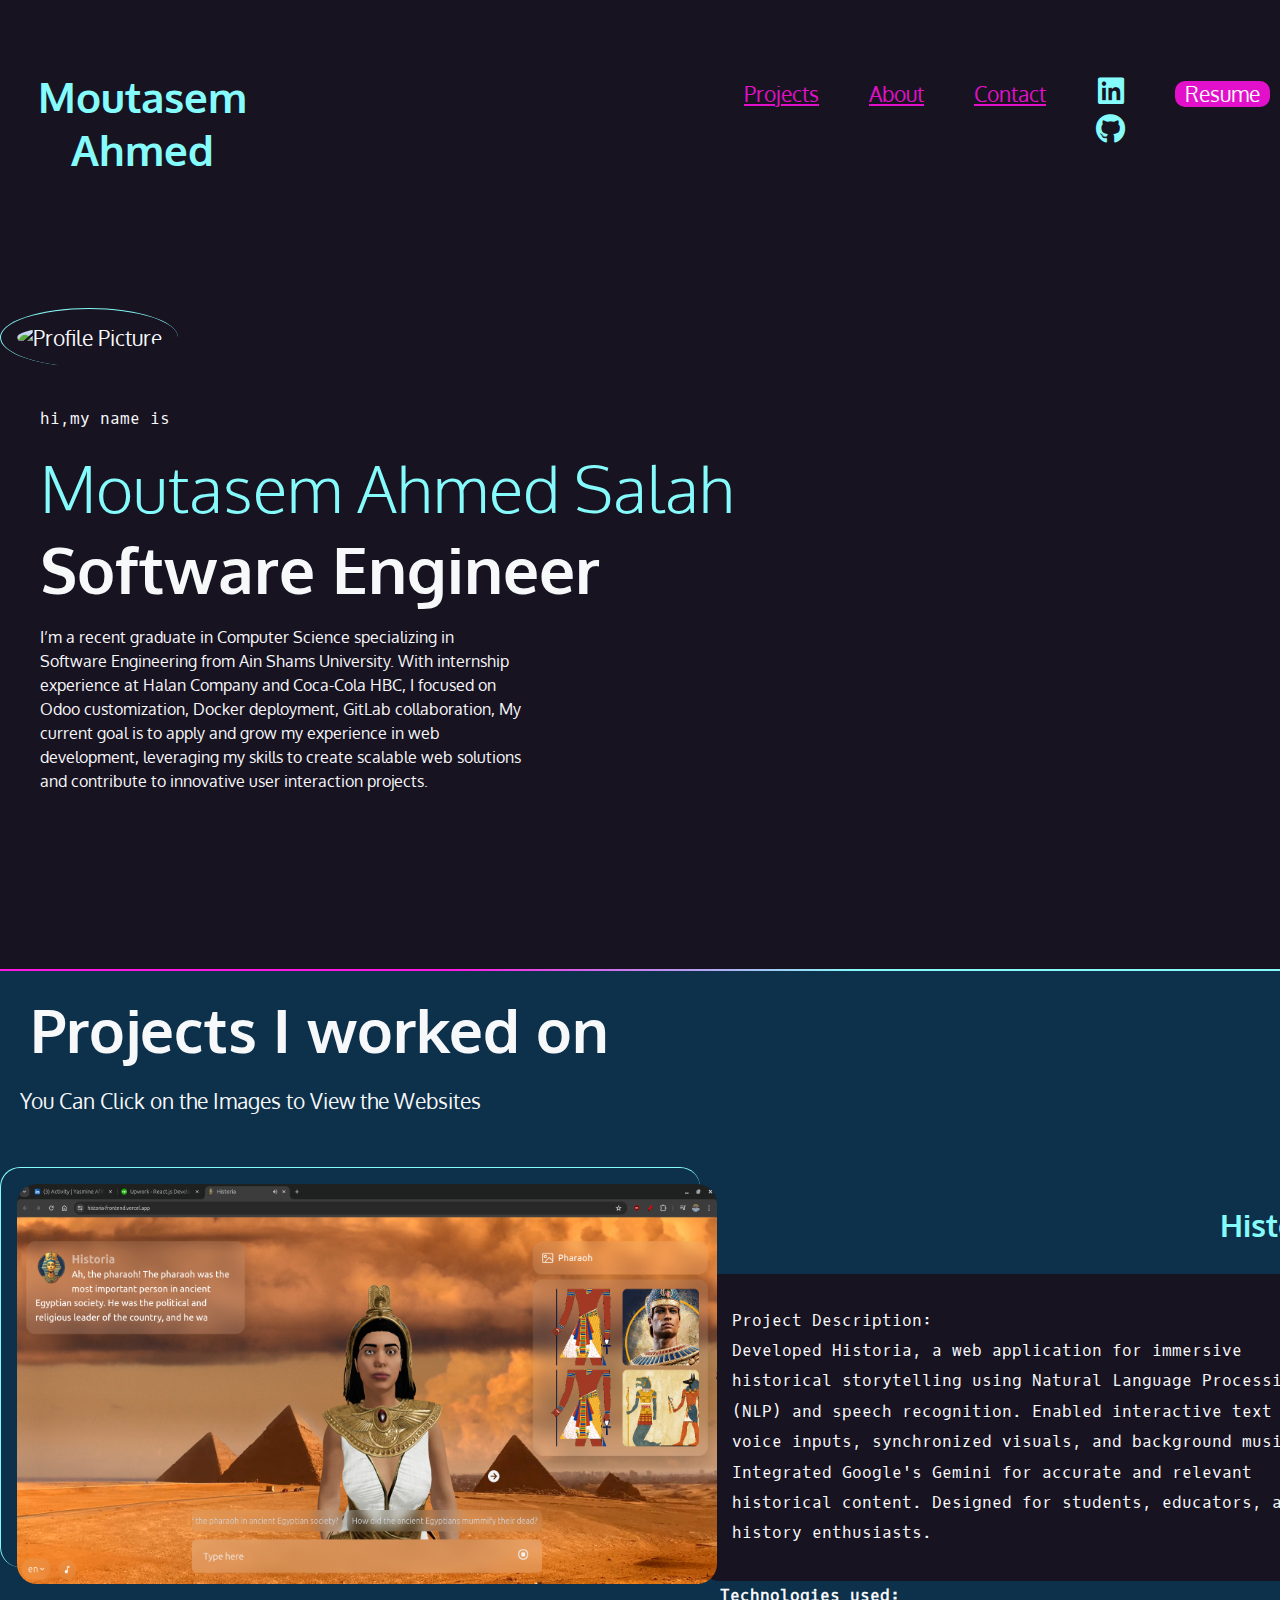
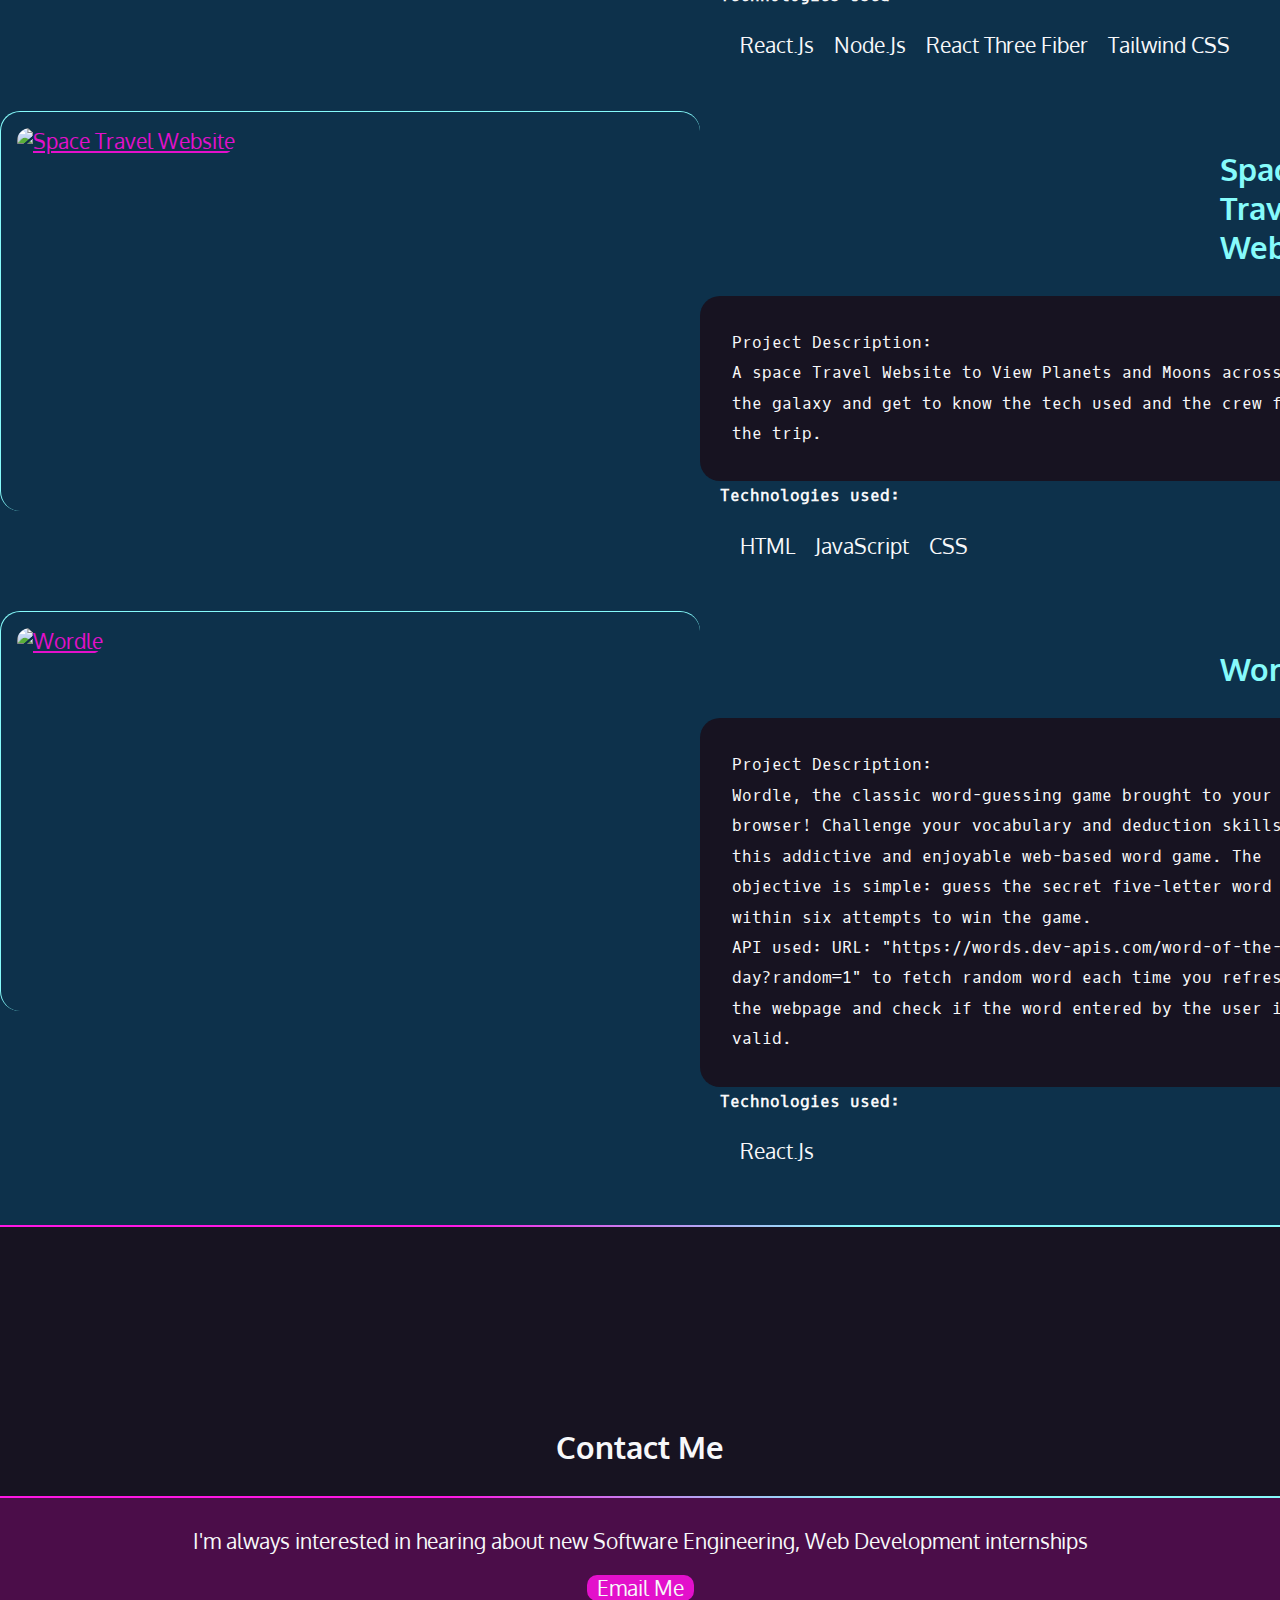
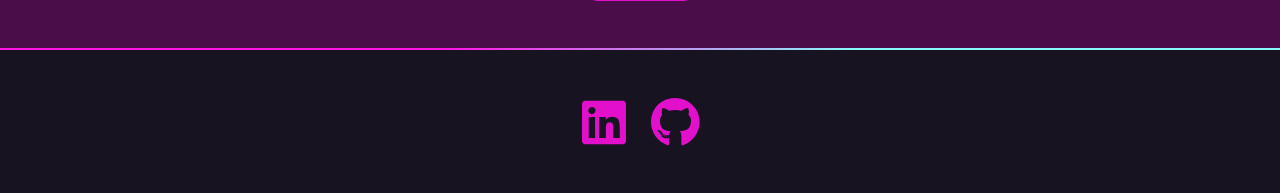
==== src/My Portofolio.html @ 0214f1d7 "aaa" ====
<!DOCTYPE html>
<html lang="en">
<head>
    <meta charset="UTF-8" />
    <meta http-equiv="X-UA-Compatible" content="IE=edge" />
    <meta name="viewport" content="width=device-width, initial-scale=1.0" />
    <link rel="preconnect" href="https://fonts.googleapis.com" />
    <link rel="preconnect" href="https://fonts.gstatic.com" crossorigin />
    <link href="https://fonts.googleapis.com/css2?family=Oxygen&family=Oxygen+Mono&display=swap" rel="stylesheet" />
    <link href="https://cdnjs.cloudflare.com/ajax/libs/font-awesome/5.15.4/css/all.min.css" rel="stylesheet" />
    <link rel="stylesheet" href="Styler.css" />
    <title>Moutasem Ahmed's Portfolio</title>
    <style>
        html {
            scroll-behavior: smooth;
        }
        .profile-picture {
            margin-bottom: 20px; /* Adjust this value as needed */
        }
        #intro {
            margin-top: 20px; /* Adjust this value as needed */
            padding-left: 20px;
        }
        .name {
            margin-top: 0;
        }
    </style>
</head>
<body>
<div>
    <nav style="padding-bottom: 100px;display: flex;padding-top: 50px">
        <h1 style="text-align:center; font-family: var(--sans);padding-left:30px;padding-top: 20px;color: var(--aqua);">Moutasem Ahmed</h1>
        
        <ul class="navbar ull">
            
            <li class="lli"><a href="#Projects">Projects</a></li>
            <li class="lli"><a href="#intro">About</a></li>
            <li class="lli"><a href="#contact">Contact</a></li>
            <div class="linksnav">
                <a style="color: var(--aqua)" href="http://www.linkedin.com/in/moutasem-ahmed-7a361221b"><i class="fab fa-linkedin"></i></a>
                <a style="color: var(--aqua)" href="https://github.com/Moutasem-Ahmed-Salah"><i class="fab fa-github"></i></a>
            </div>
            <li class="lli"><div class="Resume">
                <a href="https://www.canva.com/design/DAGIdNSvzQg/Gosdn8fJS9OLuh8x9Soqvw/view?utm_content=DAGIdNSvzQg&utm_campaign=designshare&utm_medium=link&utm_source=editor" class="square">Resume</a>
            </div></li>
        </ul>
    </nav>
</div>
<div><img class="profile-picture" src="https://i.ibb.co/3TtykQk/Whats-App-Image-2023-07-19-at-22-03-19.jpg" alt="Profile Picture" border="0"></div>
<section id="intro">
    <p class="name" style="padding-left: 20px">hi,my name is</p>
    <h2 class="namee" style="padding-left: 20px">Moutasem Ahmed Salah</h2>
    <h2 style="padding-left: 20px">Software Engineer</h2>
    <p style="padding-left: 20px; width: 40%">I’m a recent graduate in Computer Science specializing in Software Engineering from Ain Shams University. With internship experience at Halan Company and Coca-Cola HBC, I focused on Odoo customization, Docker deployment, GitLab collaboration, My current goal is to apply and grow my experience in web development, leveraging my skills to create scalable web solutions and contribute to innovative user interaction projects.</p>
</section>

<div class="gradient"></div>
<section class="projects" id="Projects" style="padding-bottom: 40px;">
    <h1 style="font-family: var(--sans);padding-left:30px;padding-top: 20px;font-size: 60px;">Projects I worked on</h1>
    <p style="margin-left: 20px;">You Can Click on the Images to View the Websites</p>
    <div class="gridd">
        <div class="lefts">
            <h2 style="padding-top: 70px;padding-left: 20px; padding-bottom: 30px; color: var(--aqua);margin-left: 500px;">Historia</h2>
            <p class="name blackbox">Project Description:<br>Developed Historia, a web application for immersive historical storytelling using Natural Language Processing (NLP) and speech recognition. Enabled interactive text and voice inputs, synchronized visuals, and background music. Integrated Google's Gemini for accurate and relevant historical content. Designed for students, educators, and history enthusiasts.
            </p>
            <h3 class="name" style="padding-left: 20px;">Technologies used:</h3>
            <ul style="display: flex;list-style: none;gap: 20px;">
                <li>React.Js</li>
                <li>Node.Js</li>
                <li>React Three Fiber</li>
                <li>Tailwind CSS</li>
            </ul>
        </div>
        <div class="images">
            <a href="https://historia-frontend.vercel.app/" target="_blank">
            <img class="innerImage" src="./Screenshot from 2024-07-05 03-08-24.png" alt="Wordle">
            </a>
        </div>
    </div>

    <div class="gridd">
        <div class="lefts">
            <h2 style="padding-top: 70px;padding-left: 20px; padding-bottom: 30px; color: var(--aqua);margin-left: 500px;">Space Travel Website</h2>
            <p class="name blackbox">Project Description:<br>A space Travel Website to View Planets and Moons across the galaxy and get to know the tech used and the crew for the trip.</p>
            <h3 class="name" style="padding-left: 20px;">Technologies used:</h3>
            <ul style="display: flex;list-style: none;gap: 20px;">
                <li>HTML</li>
                <li>JavaScript</li>
                <li>CSS</li>
            </ul>
        </div>
        <div class="images">
            <a href="https://space-travel-website-mu.vercel.app/" target="_blank">
                <img class="innerImage" src="https://user-images.githubusercontent.com/125928209/256124377-43f358d6-e38e-4e15-af7e-be1ad5661c02.png" alt="Space Travel Website">
            </a>
        </div>
    </div>

    <div class="gridd">
        <div class="lefts">
            <h2 style="padding-top: 70px;padding-left: 20px; padding-bottom: 30px; color: var(--aqua);margin-left: 500px;">Wordle</h2>
            <p class="name blackbox">Project Description:<br>Wordle, the classic word-guessing game brought to your browser! Challenge your vocabulary and deduction skills in this addictive and enjoyable web-based word game. The objective is simple: guess the secret five-letter word within six attempts to win the game.<br>
                API used: URL: "https://words.dev-apis.com/word-of-the-day?random=1" to fetch random word each time you refresh the webpage and check if the word entered by the user is valid.
            </p>
            <h3 class="name" style="padding-left: 20px;">Technologies used:</h3>
            <ul style="display: flex;list-style: none;gap: 20px;">
                <li>React.Js</li>
            </ul>
        </div>
        <div class="images">
            <a href="https://wordle-two-gray.vercel.app/" target="_blank">
                <img class="innerImage" src="https://user-images.githubusercontent.com/125928209/254151798-ba4dd368-7d0d-45ee-90b4-ab6c3a55c8c6.png" alt="Wordle">
            </a>
        </div>
    </div>
</section>

<div class="gradient"></div>

<footer id="contact" style="padding-top: 200px;">
    <h2 style="text-align: center; padding-bottom: 30px;">Contact Me</h2>
    <div class="gradient"></div>
    <div class="EmailMe">
        <p>I'm always interested in hearing about new Software Engineering, Web Development internships</p>
        <a href="mailto:moutasemahmed122@gmail.com" class="square">Email Me</a>
        <br><p></p><br>
    </div>
    <div class="gradient"></div>
    <div class="links a">
        <a href="http://www.linkedin.com/in/moutasem-ahmed-7a361221b"><i class="fab fa-linkedin"></i></a>
        <a href="https://github.com/Moutasem-Ahmed-Salah"><i class="fab fa-github"></i></a>
    </div>
</footer>

</body>
</html>
---- src/Styler.css ----
/* variables declared here - these are the colors for our pages, as well as the font stacks and sizes. */
:root {
    --black: #171321;
    --dkblue: #0d314b;
    --plum: #4b0d49;
    --hotmag: #ff17e4;
    --magenta: #e310cb;
    --aqua: #86fbfb;
    --white: #f7f8fa;
    --font-size: 1.3rem;
    --mono: "Oxygen mono", monospace;
    --sans: Oxygen, sans-serif;
}
/* border box model: https://css-tricks.com/box-sizing/ */
html {
    box-sizing: border-box;
}
*,
*::before,
*::after {
    box-sizing: inherit;
}
/* generic styles for the page */
body {
    padding: 0;
    margin: 0;
    font-family: var(--sans);
    background-color: var(--black);
    color: var(--white);
    font-size: var(--font-size);
}
h1,
h2,
h3 {
    margin: 0;
}

.profile-picture{
    border-radius: 50%;
    height: 400px;
    width: 400px;
margin: 2rem 0 4rem 0;
    border-left: 1px solid var(--aqua);
    border-top: 1px solid var(--aqua);
    padding: 1rem;
}
a {
    color: var(--magenta);
}

a:hover {
    color: var(--hotmag);
    text-decoration: none;
}
/* intro styles */
#intro {
    padding-bottom: 10rem;
}


#intro p {
    font-size: 1rem;
    line-height: 1.5;
}

 .name {
    font-family: var(--mono);
    font-size: 1rem;
     line-height: 190%;
}

.namee {
    font-family: var(--sans);
    font-size: 4rem;
    color: var(--aqua);
    display: block;
    font-weight: 300;
}

#intro h2 {
    font-size: 4rem;
}

.ull{
    display: flex;
    list-style:none;
    gap: 30px;
}
.lli{
    list-style: none;
    padding-right: 800px;
    padding:10px;
    text-align:center;

}
.Resume{

    text-align: center;
    justify-content: center;
}
.projects{
    background-color: #0d314b;
}
.images{
    height: 400px;
    width: 700px;
    border-radius: 20px;
    margin: 2rem 0 4rem 0;
    border-left: 1px solid var(--aqua);
    border-top: 1px solid var(--aqua);
    padding: 1rem;
    display: grid;
    grid-area: a;
}
.lefts{
    display: grid;
    grid-area: b;
}

.gridd{
    display: grid;
    grid-template-columns: 2fr 3fr;
    grid-template-areas: "a b";

}
.images:hover{
    border-left: 1px solid var(--hotmag);
    border-top: 1px solid var(--hotmag);
    padding: 1rem;
}
.innerImage{
    border-radius: 20px;height:400px;width:700px;
}


.gradient{
    height:2px;
    background: linear-gradient(90deg, rgba(255,23,228,1) 35%, rgba(134,251,251,1) 67%);


}
.EmailMe{
    padding-top: 10px;
    background-color: #4b0d49;
    text-align: center;
    justify-content: center;
    height: 30%;

}

.square{
   padding-left: 10px;
    padding-right: 10px;
    background-color: #e310cb;
    text-align: center;
    justify-content: center;
    align-items: center;
    width:100px;
    border-radius: 10px;
  color: #f7f8fa;
    text-decoration: none;

}
.square:hover {
    background-color: #ff17e5;
    padding-left: 10px;
    padding-right: 10px;
    text-align: center;
    justify-content: center;
    align-items: center;
    width:100px;
    border-radius: 10px;
    color: #f7f8fa;
    text-decoration: none;

}
.linksnav{
    align-items: center;
    justify-content: space-between;
    text-align: center;
}
.linksnav a {
    font-size: 30px; /* Adjust the size according to your preference */
    margin: 0 10px; /* Adds 10px of horizontal space between the icons */
}
.links{
    align-items: center;
    justify-content: space-between;
    text-align: center;
    padding-top: 40px;
    padding-bottom: 40px;


}
.links a {
    font-size: 50px; /* Adjust the size according to your preference */
    margin: 0 10px; /* Adds 10px of horizontal space between the icons */
}

.navbar{
    display: flex;
    list-style:none;
    align-content:center;
    text-align:center;
    margin-left:400px;
    padding-left: 80px;
}

.blackbox{
    background-color: var(--black);
    padding: 2rem;
    border-radius: 20px;
    margin: 0rem;
    width: 650px;
}
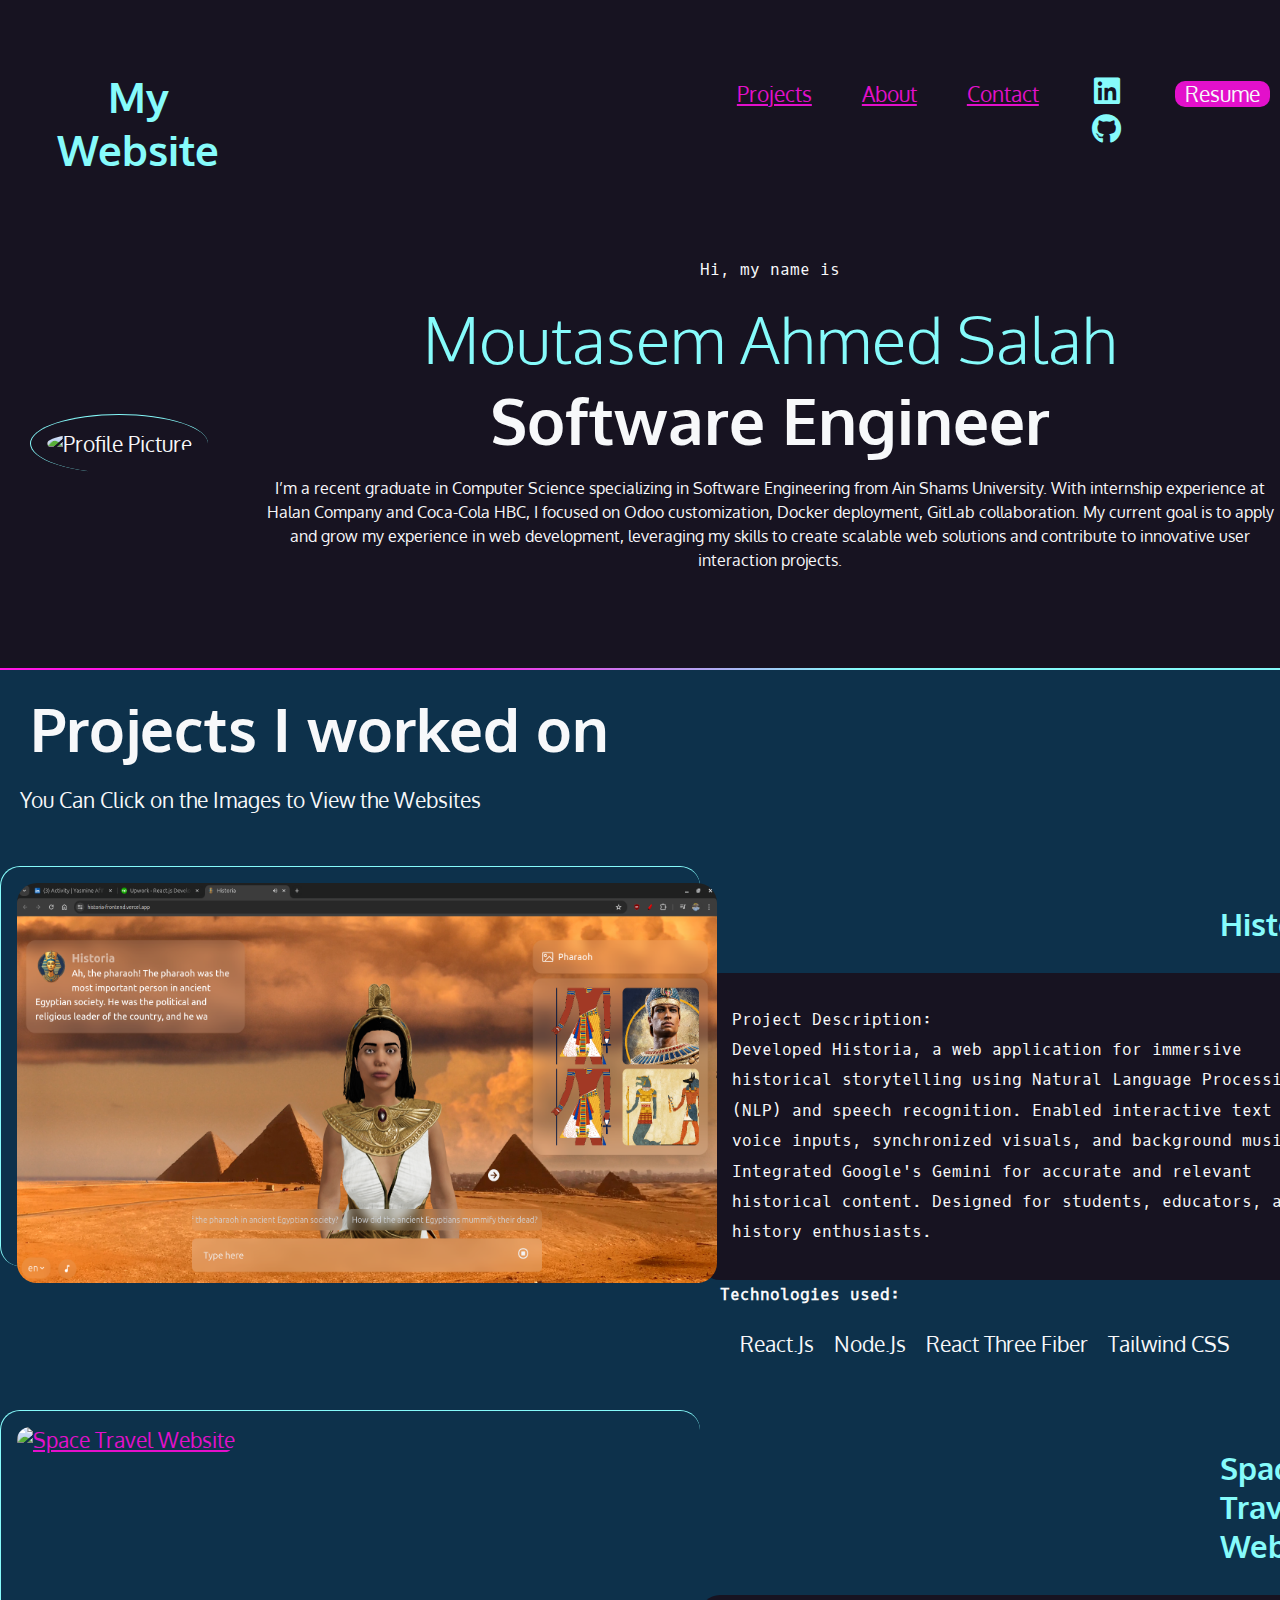
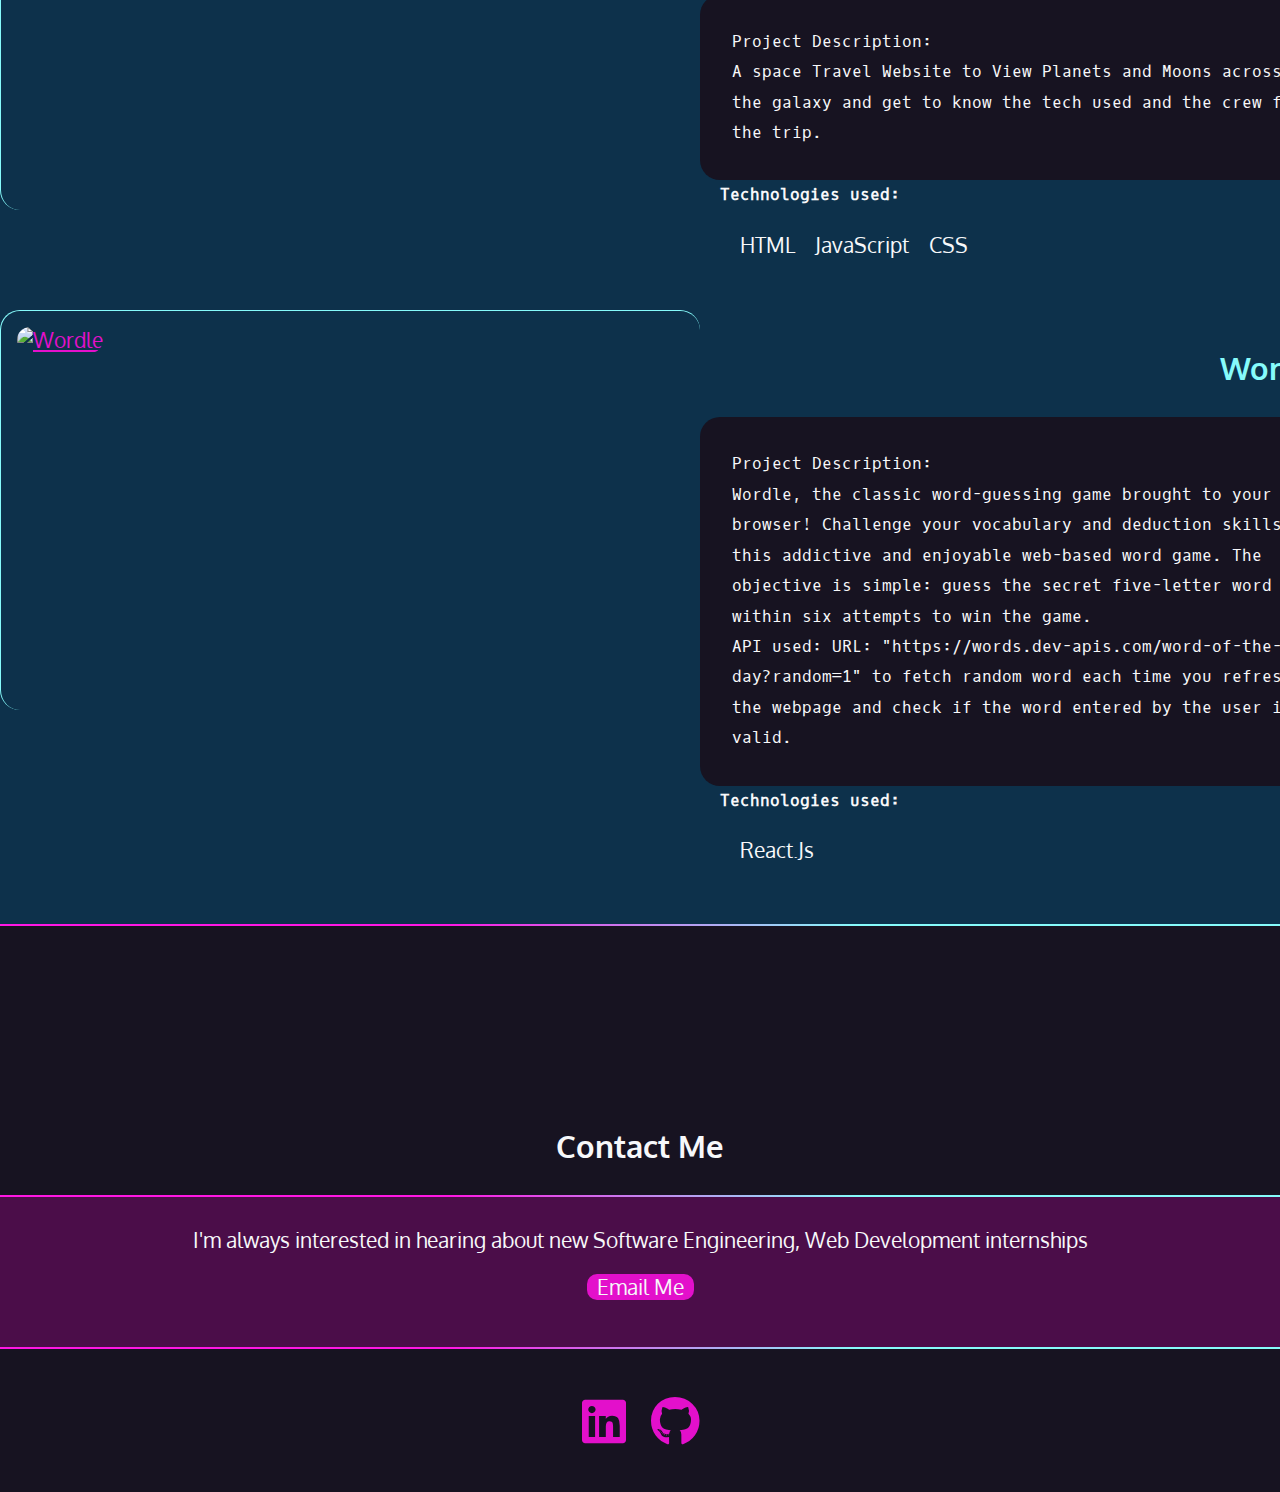
==== commit 926e2a47: "Adjusting portofolio" ====
--- a/src/My Portofolio.html
+++ b/src/My Portofolio.html
@@ -28,8 +28,8 @@
 </head>
 <body>
 <div>
-    <nav style="padding-bottom: 100px;display: flex;padding-top: 50px">
-        <h1 style="text-align:center; font-family: var(--sans);padding-left:30px;padding-top: 20px;color: var(--aqua);">Moutasem Ahmed</h1>
+    <nav style="padding-bottom: 30px;display: flex;padding-top: 50px">
+        <h1 style="text-align:center; font-family: var(--sans);padding-left:30px;padding-top: 20px;color: var(--aqua);">My Website</h1>
         
         <ul class="navbar ull">
             
@@ -46,13 +46,18 @@
         </ul>
     </nav>
 </div>
-<div><img class="profile-picture" src="https://i.ibb.co/3TtykQk/Whats-App-Image-2023-07-19-at-22-03-19.jpg" alt="Profile Picture" border="0"></div>
-<section id="intro">
-    <p class="name" style="padding-left: 20px">hi,my name is</p>
-    <h2 class="namee" style="padding-left: 20px">Moutasem Ahmed Salah</h2>
-    <h2 style="padding-left: 20px">Software Engineer</h2>
-    <p style="padding-left: 20px; width: 40%">I’m a recent graduate in Computer Science specializing in Software Engineering from Ain Shams University. With internship experience at Halan Company and Coca-Cola HBC, I focused on Odoo customization, Docker deployment, GitLab collaboration, My current goal is to apply and grow my experience in web development, leveraging my skills to create scalable web solutions and contribute to innovative user interaction projects.</p>
-</section>
+<div class="container">
+    <div class="profile-picture-container">
+        <img class="profile-picture" src="https://i.ibb.co/3TtykQk/Whats-App-Image-2023-07-19-at-22-03-19.jpg" alt="Profile Picture" border="0">
+    </div>
+    <section id="intro">
+        <p class="name">Hi, my name is</p>
+        <h2 class="namee">Moutasem Ahmed Salah</h2>
+        <h2>Software Engineer</h2>
+        <p>I’m a recent graduate in Computer Science specializing in Software Engineering from Ain Shams University. With internship experience at Halan Company and Coca-Cola HBC, I focused on Odoo customization, Docker deployment, GitLab collaboration. My current goal is to apply and grow my experience in web development, leveraging my skills to create scalable web solutions and contribute to innovative user interaction projects.</p>
+    </section>
+</div>
+
 
 <div class="gradient"></div>
 <section class="projects" id="Projects" style="padding-bottom: 40px;">
--- a/src/Styler.css
+++ b/src/Styler.css
@@ -35,26 +35,44 @@
     margin: 0;
 }
 
-.profile-picture{
+
+a {
+    color: var(--magenta);
+}
+
+a:hover {
+    color: var(--hotmag);
+    text-decoration: none;
+}
+
+.container {
+    display: flex;
+    align-items: center;
+    justify-content: center;
+    margin-top: 2rem;
+}
+
+.profile-picture-container {
+    flex: 0 0 auto;
+    margin-right: 2rem;
+}
+
+.profile-picture {
     border-radius: 50%;
     height: 400px;
     width: 400px;
-margin: 2rem 0 4rem 0;
     border-left: 1px solid var(--aqua);
     border-top: 1px solid var(--aqua);
     padding: 1rem;
-}
-a {
-    color: var(--magenta);
-}
-
-a:hover {
-    color: var(--hotmag);
-    text-decoration: none;
+    margin-left: 30px;
 }
 /* intro styles */
 #intro {
-    padding-bottom: 10rem;
+    padding-bottom: 5rem;
+    text-align: center;
+    justify-content: center;
+    
+
 }
 
 
@@ -111,6 +129,8 @@
     padding: 1rem;
     display: grid;
     grid-area: a;
+    border-radius: 20px;
+    transition: all 0.3s ease-in-out;
 }
 .lefts{
     display: grid;
@@ -128,9 +148,16 @@
     border-top: 1px solid var(--hotmag);
     padding: 1rem;
 }
-.innerImage{
-    border-radius: 20px;height:400px;width:700px;
-}
+.innerImage {
+    border-radius: 20px;
+    height: 400px;
+    width: 700px;
+    transition: transform 0.3s ease-in-out;
+}
+.innerImage:hover {
+    transform: scale(1.1);
+}
+
 
 
 .gradient{
